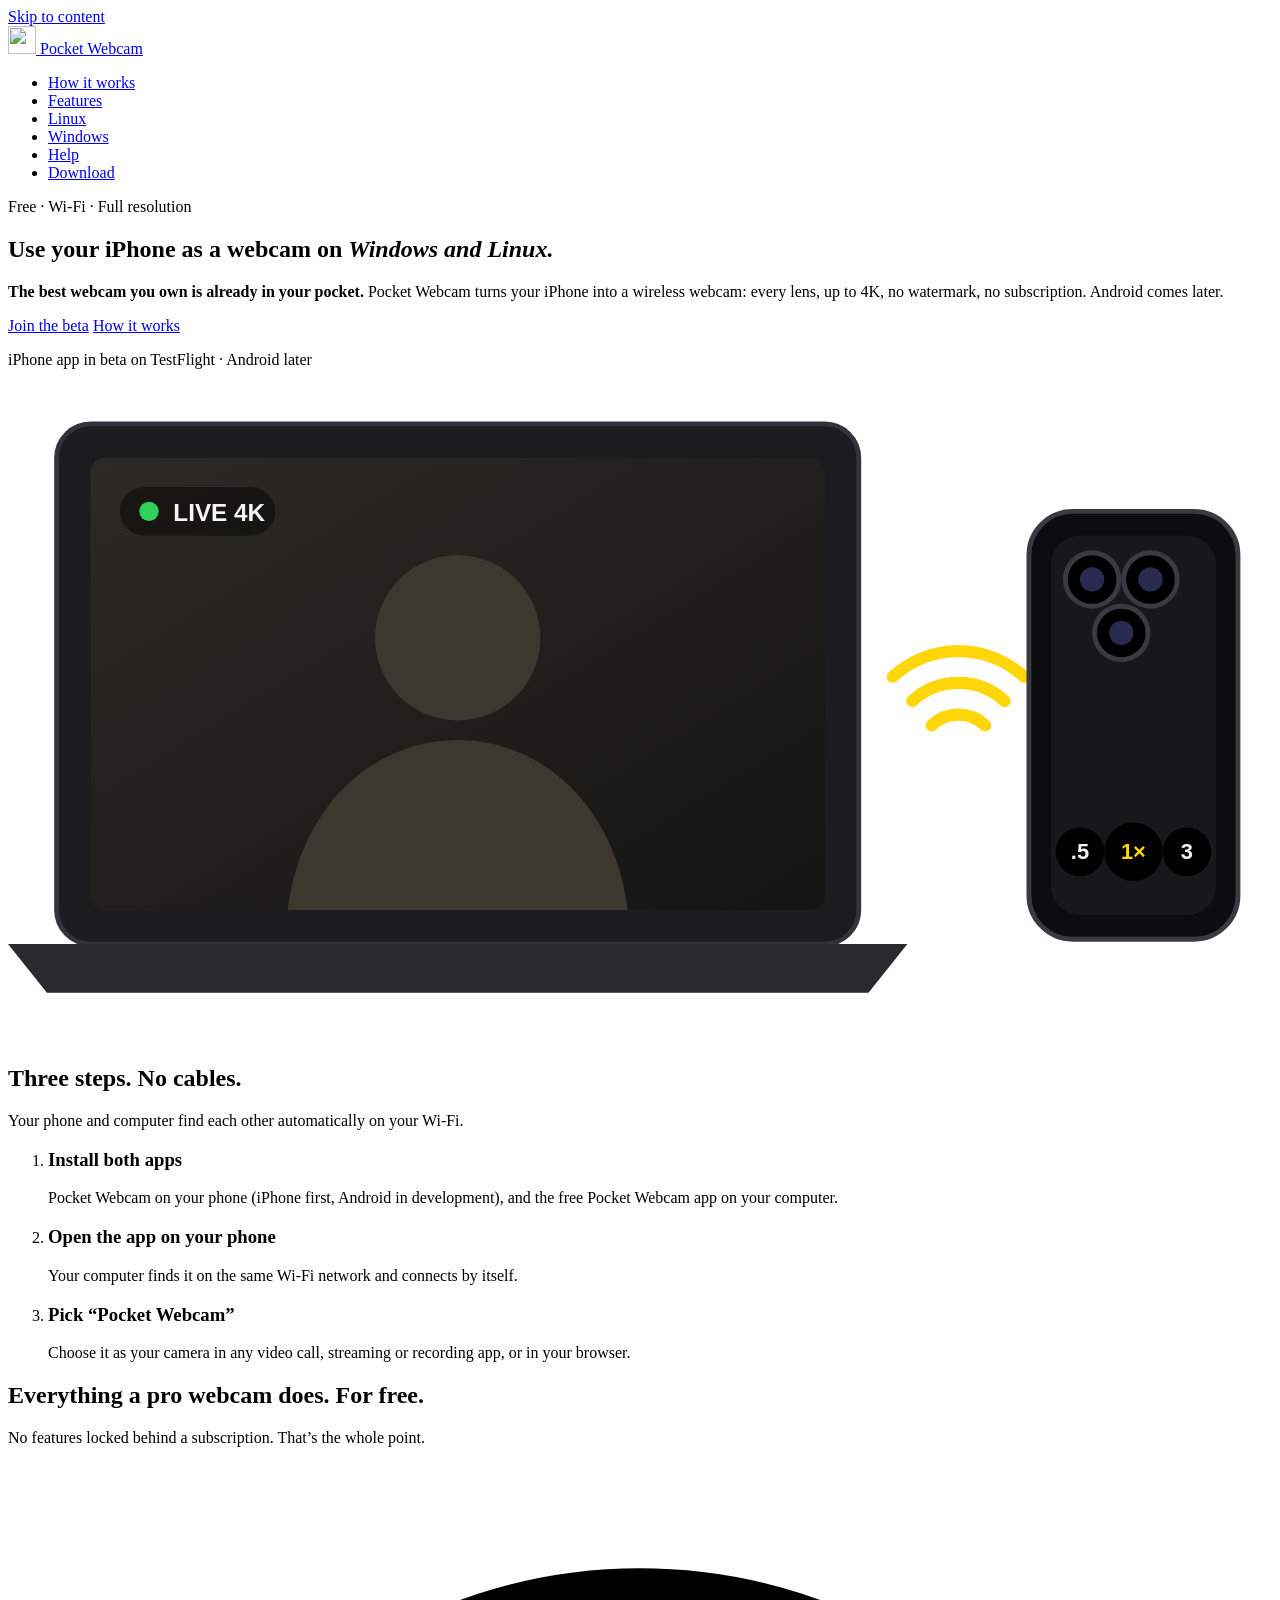
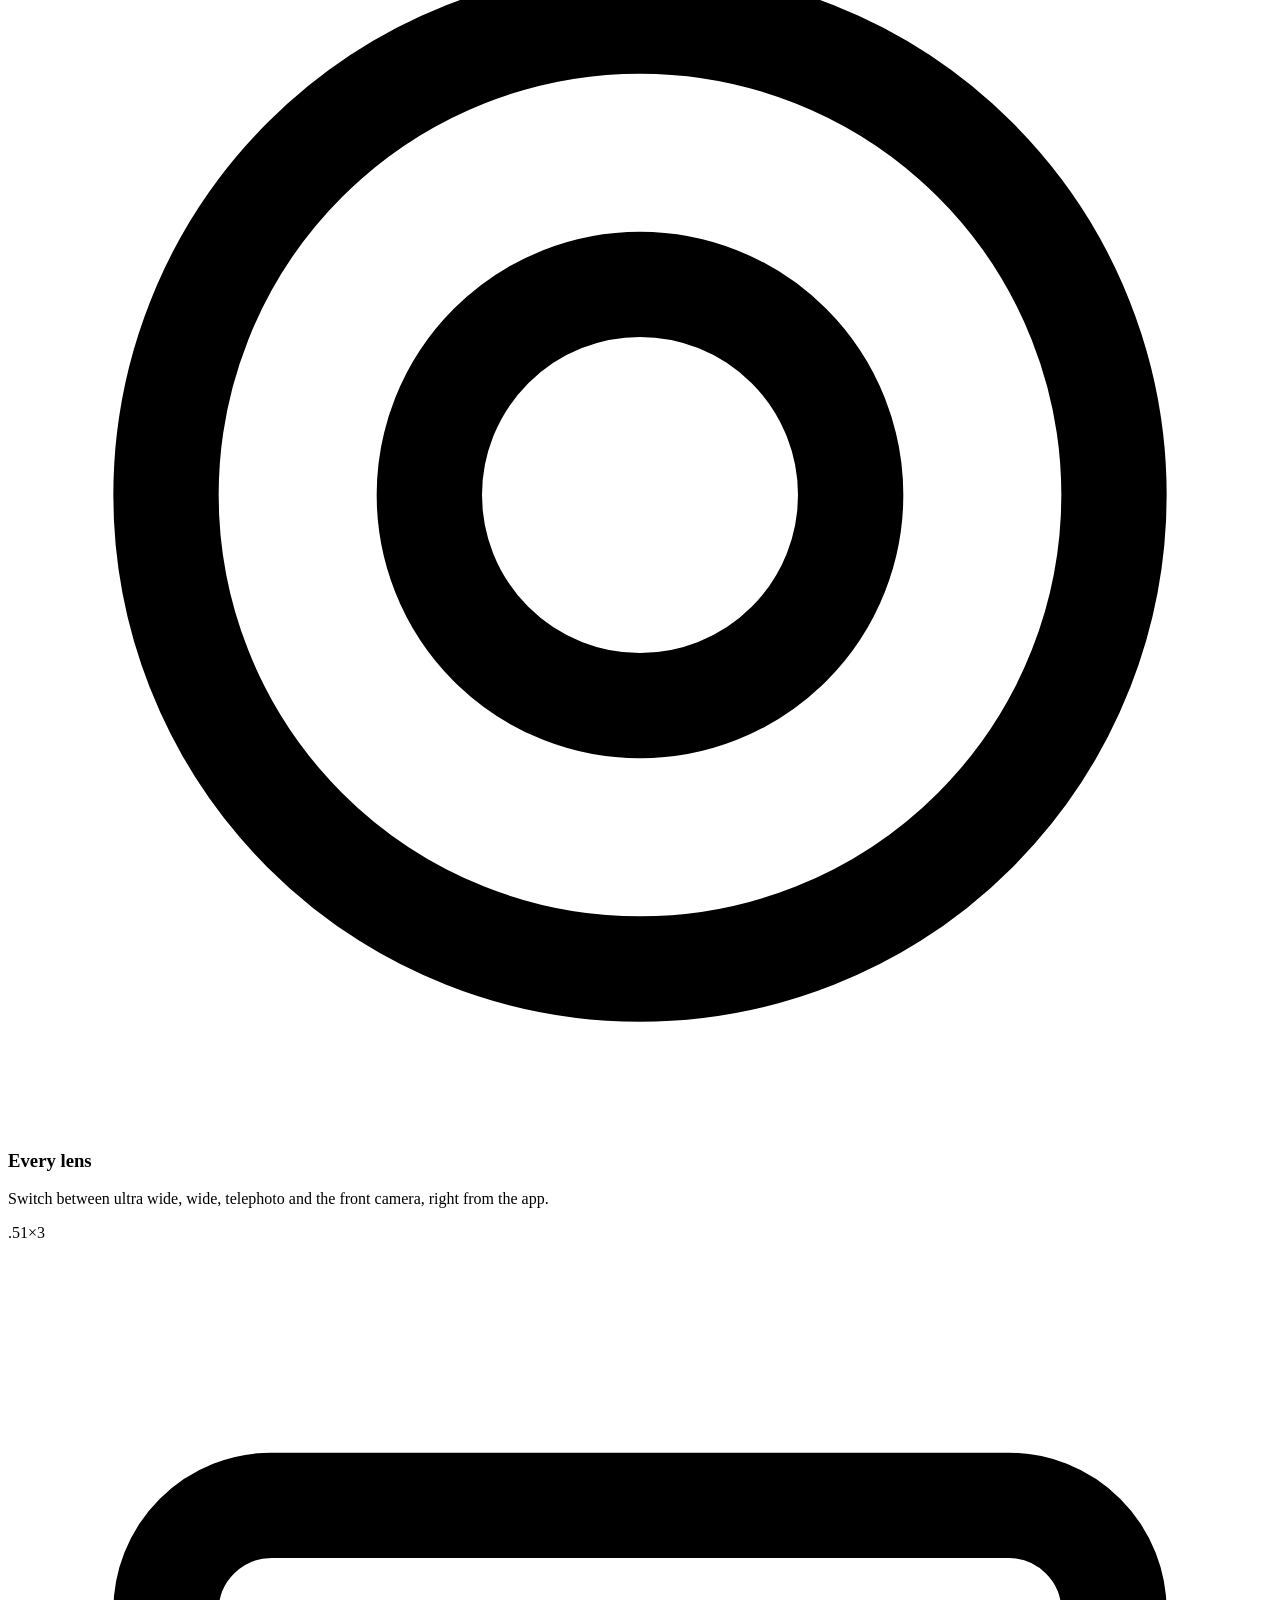
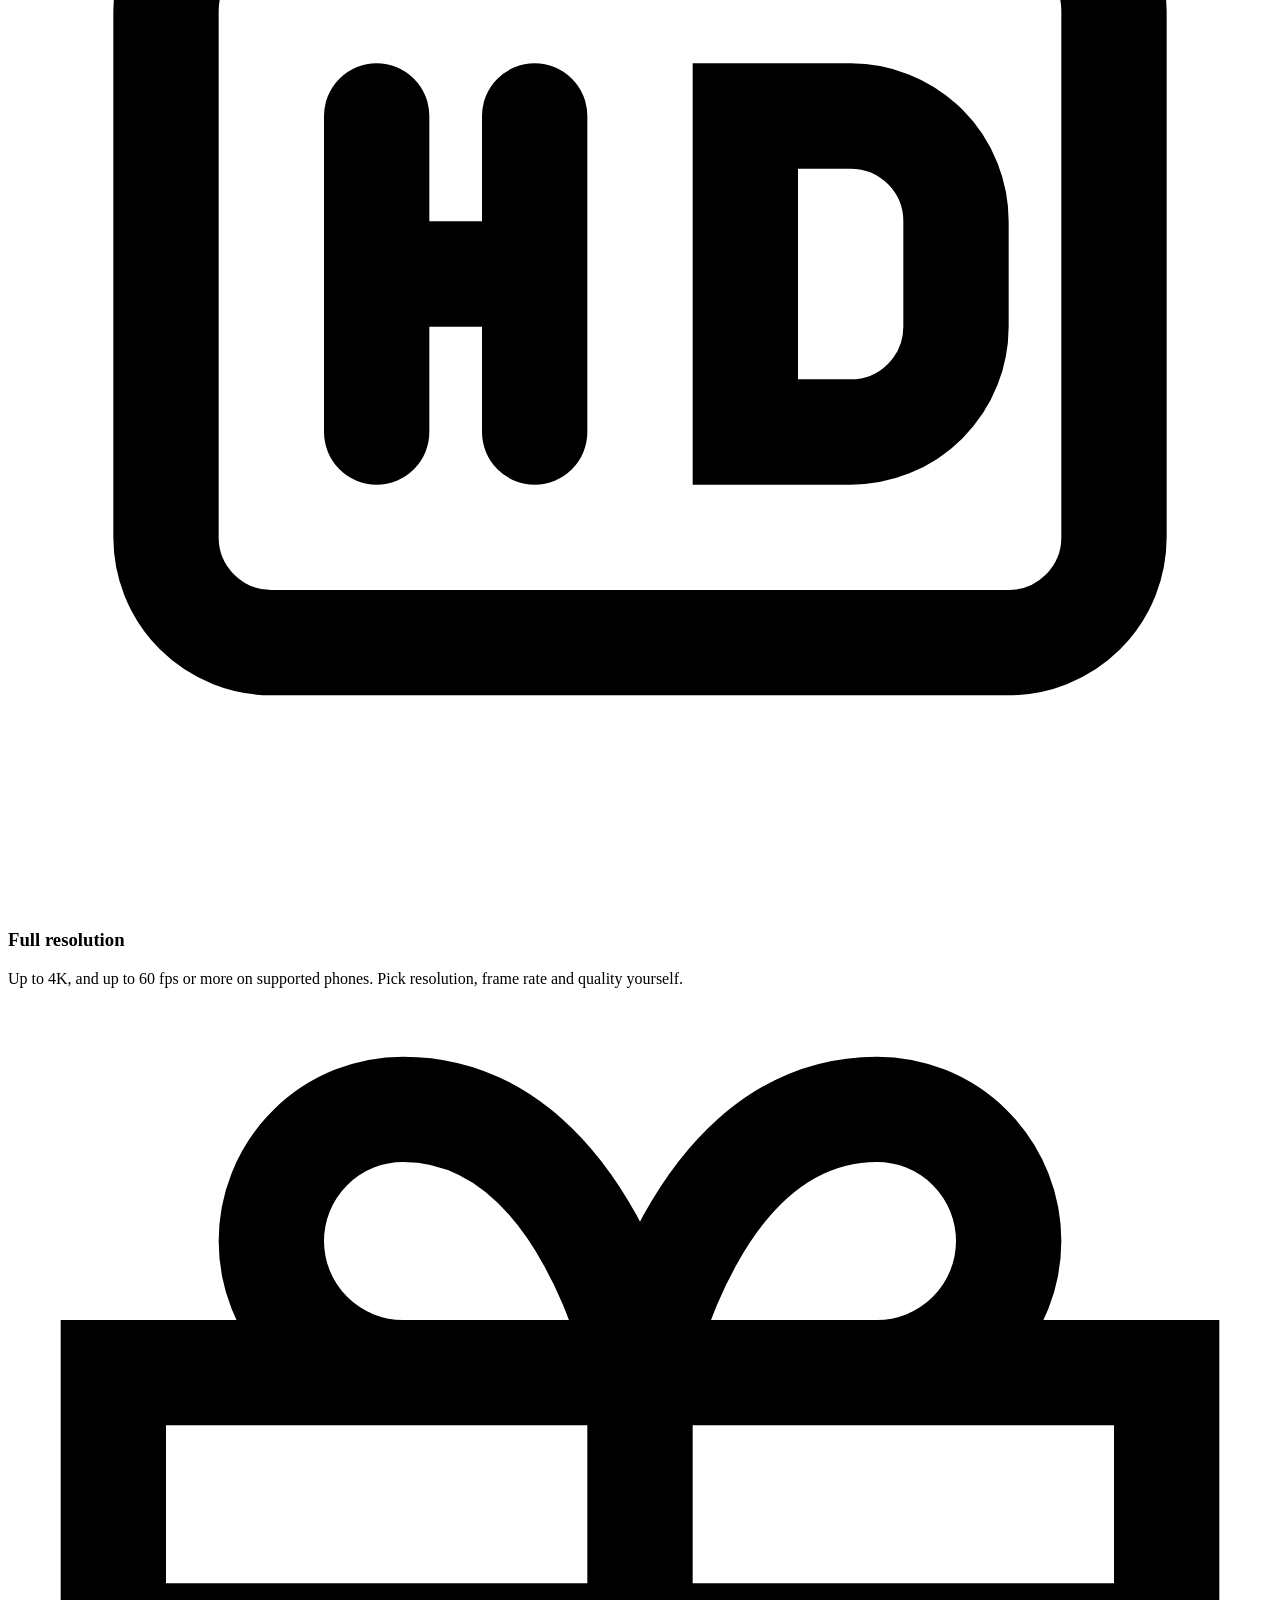
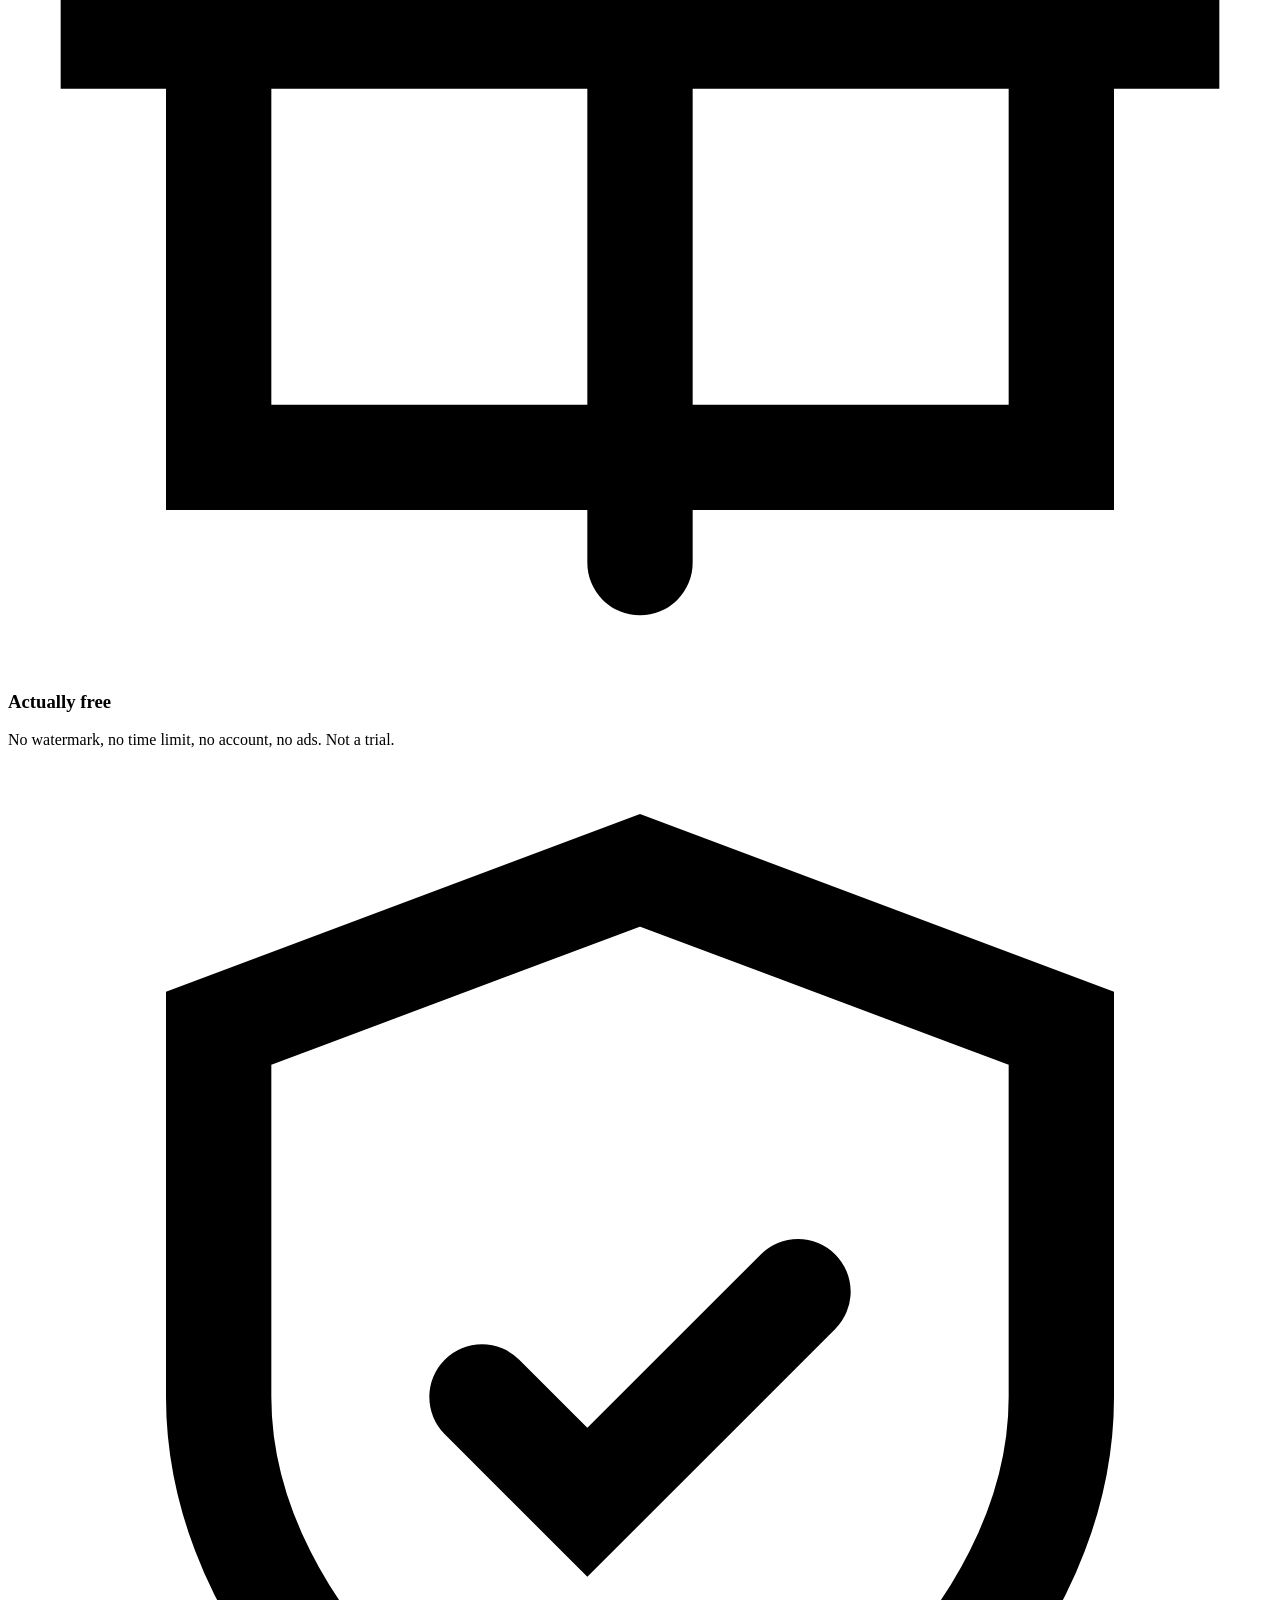
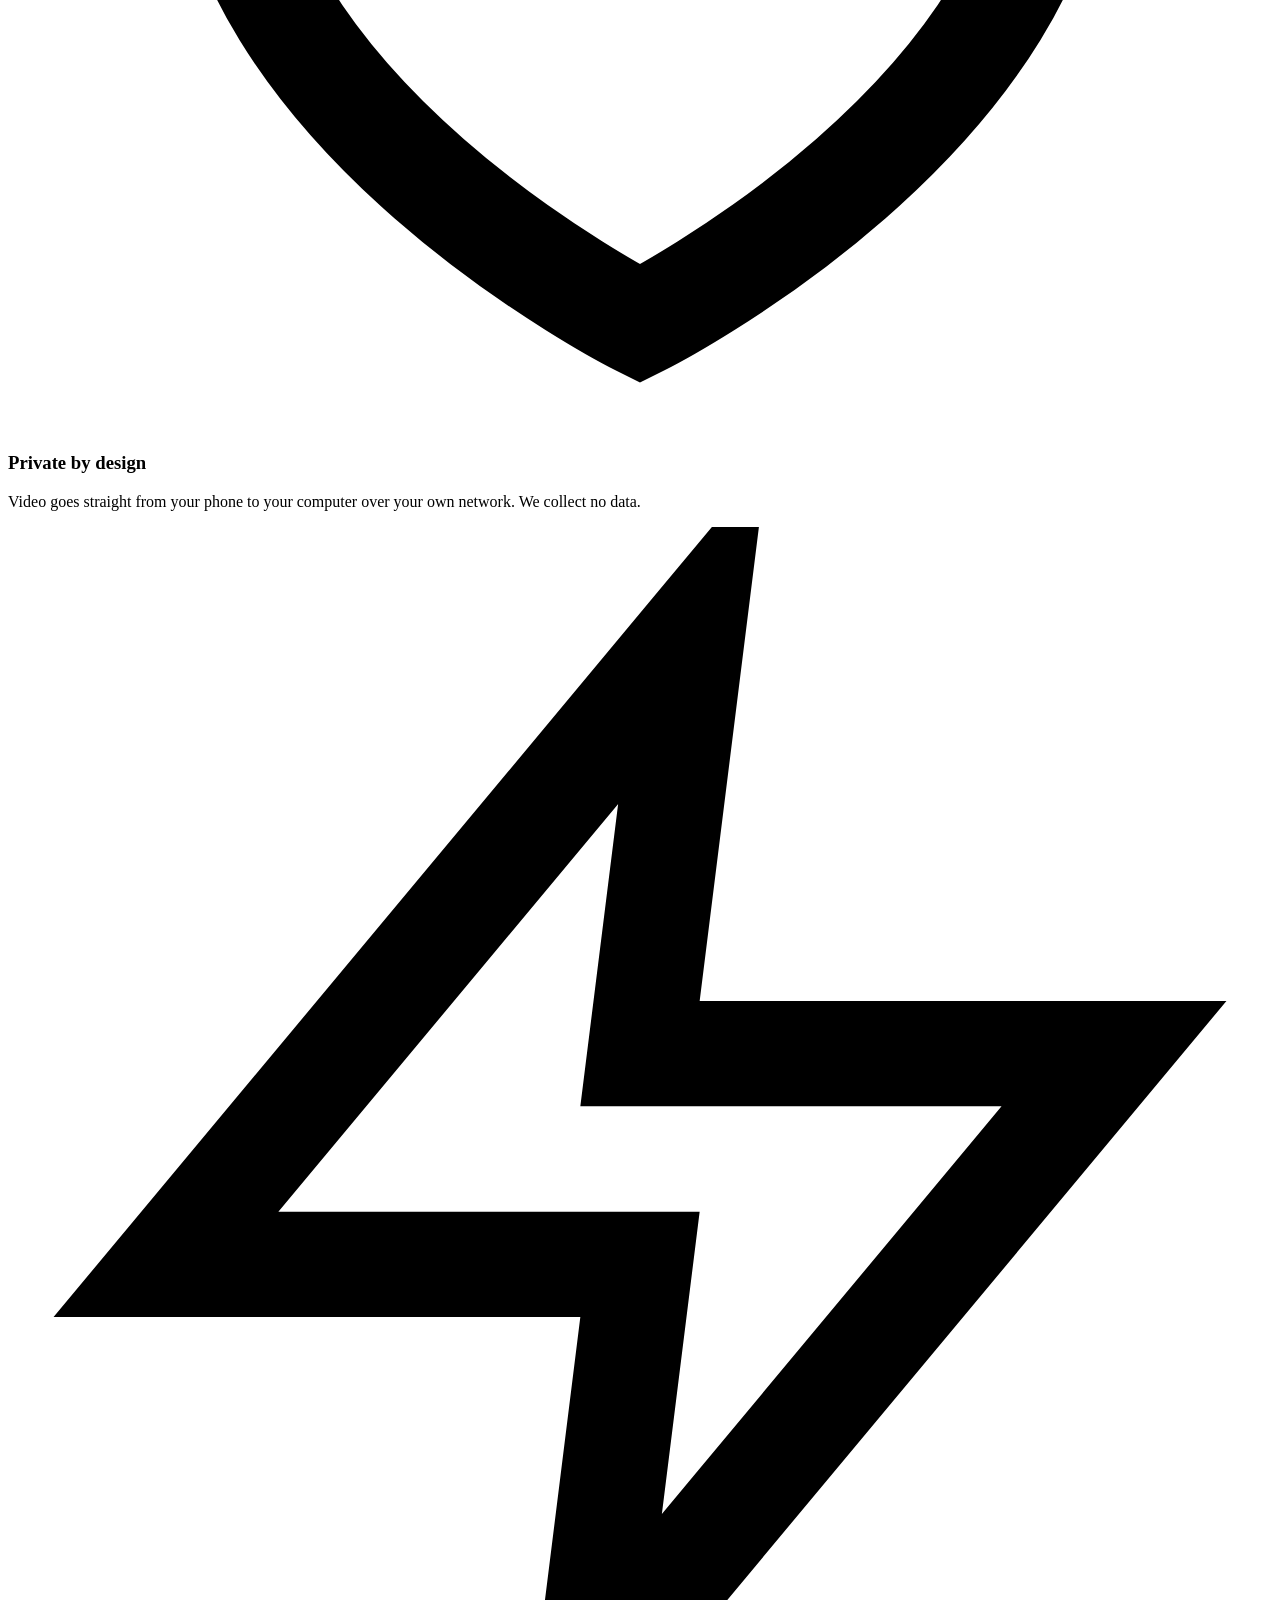
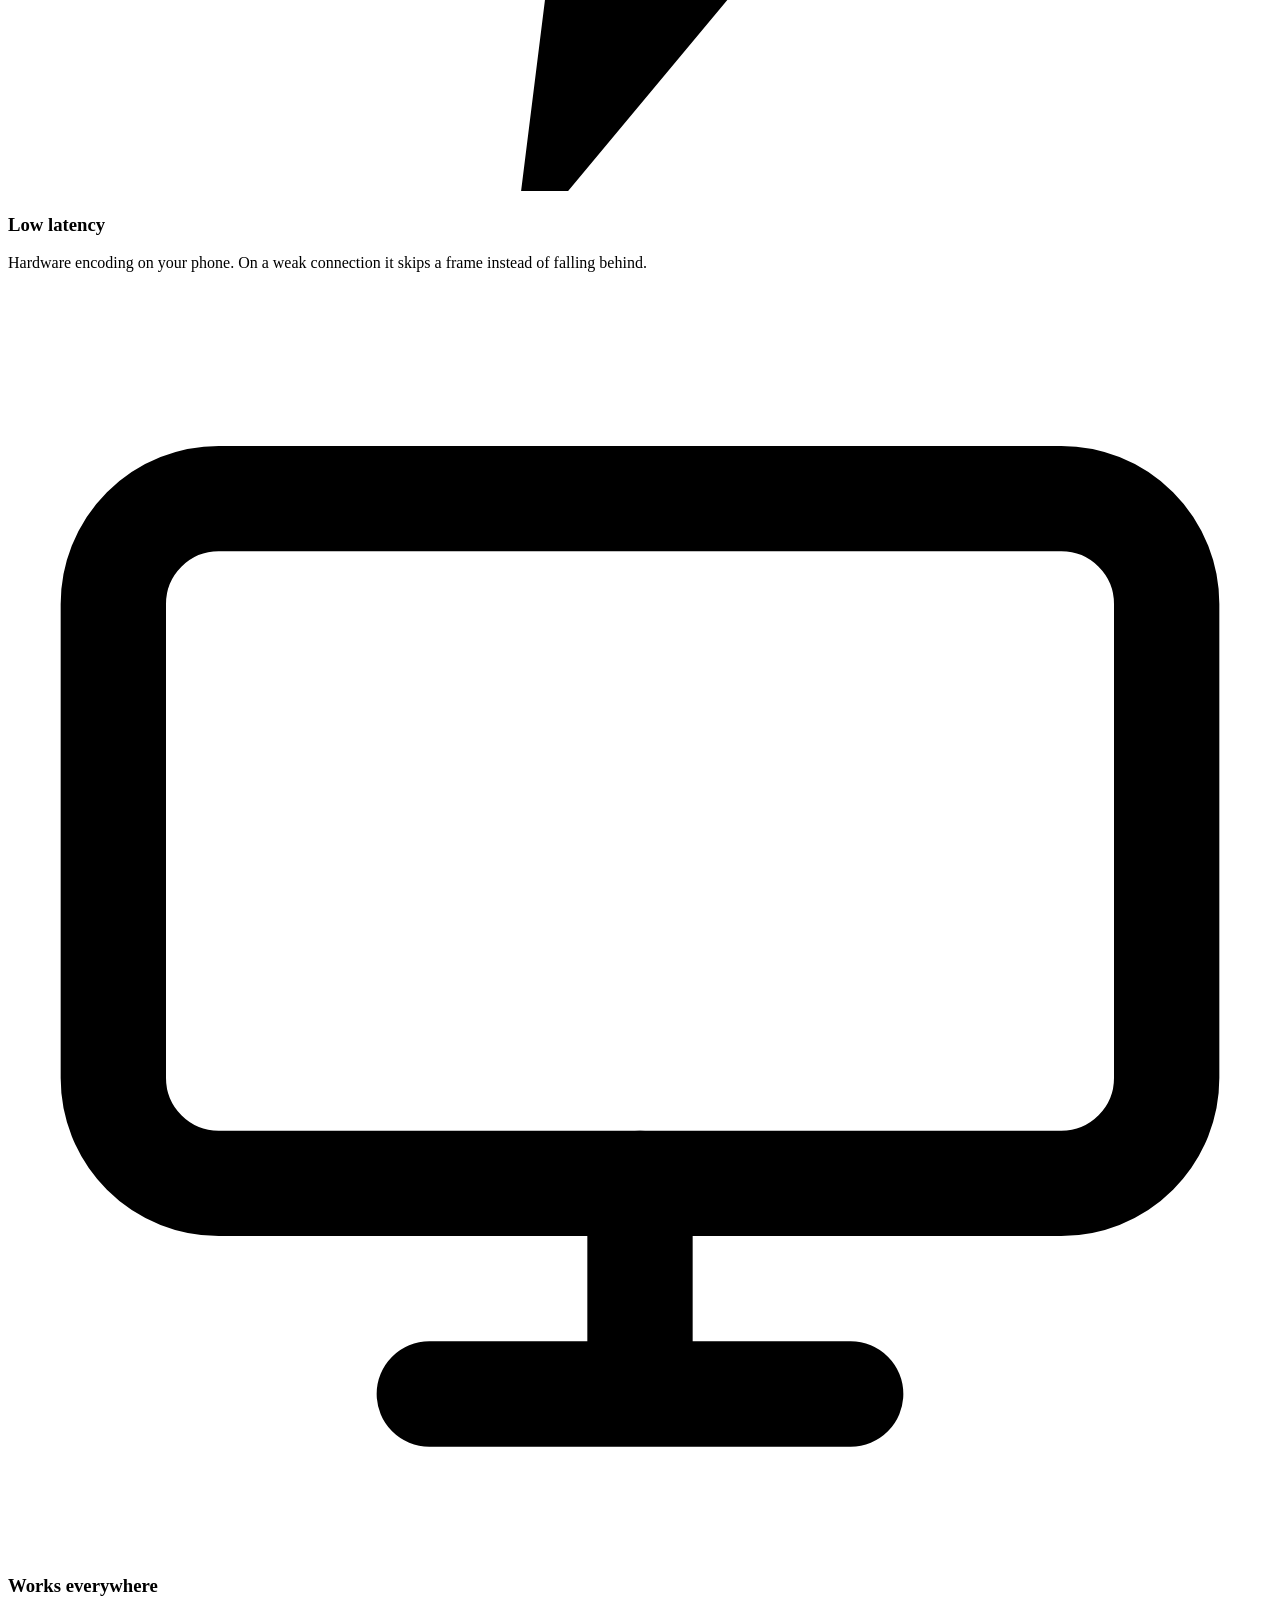
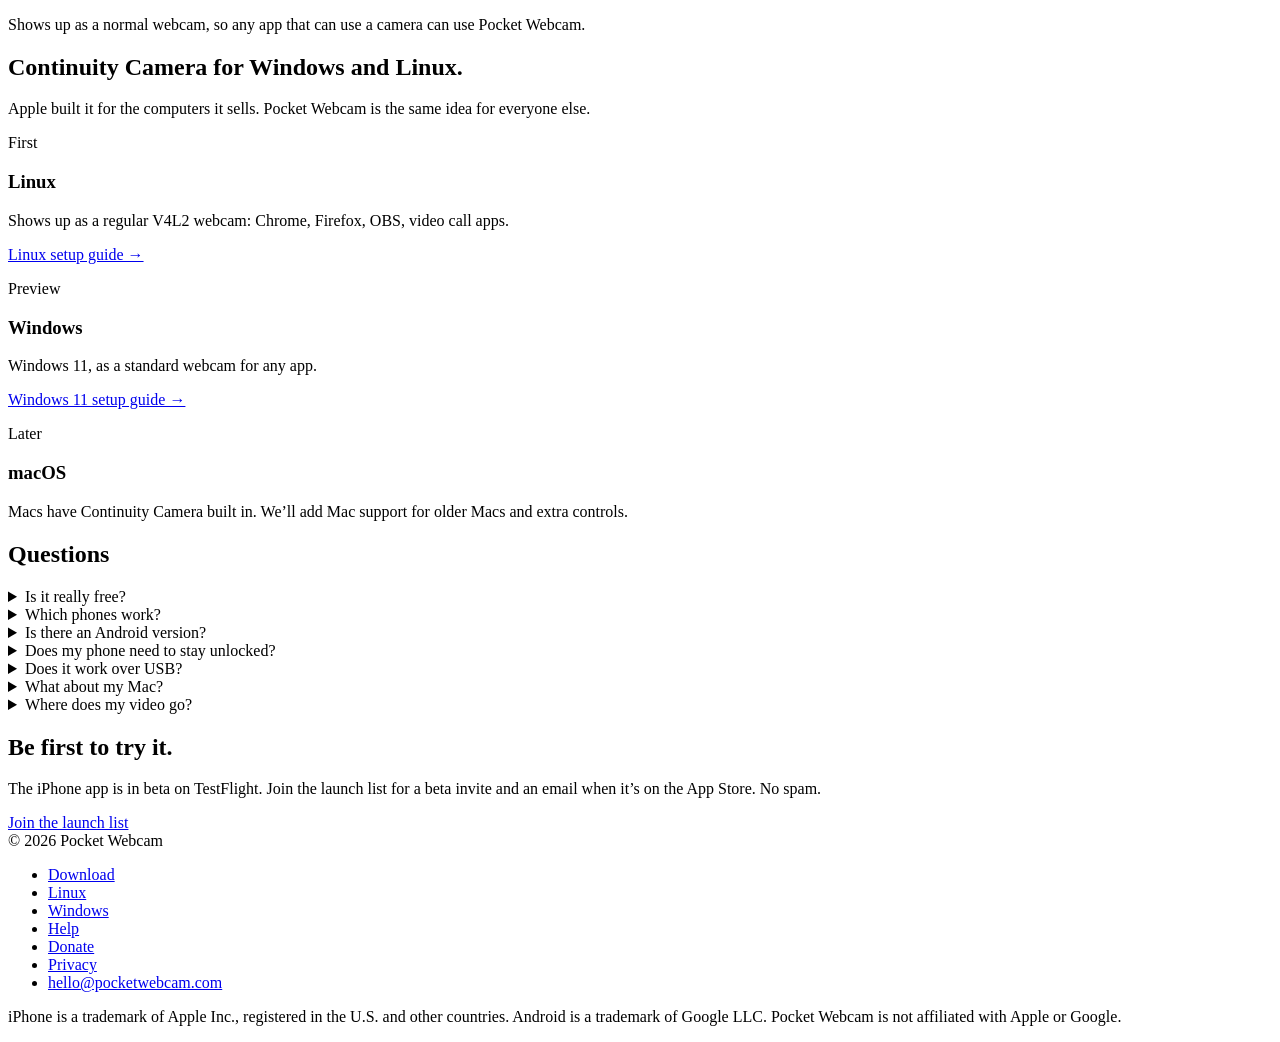
==== website/index.html @ 2e2d72d4 "Pocket Webcam: initial public release Use your phone as a wireless webcam on Linux and Windows. MIT " ====
<!doctype html>
<html lang="en">
<head>
  <meta charset="utf-8">
  <meta name="viewport" content="width=device-width, initial-scale=1">
  <title>Pocket Webcam: use your iPhone as a free wireless webcam</title>
  <meta name="description" content="Turn your iPhone into a wireless webcam for Windows and Linux. Every lens, full resolution, no watermark, no subscription. Free.">
  <link rel="canonical" href="https://pocketwebcam.com/">
  <link rel="icon" href="/assets/favicon.svg" type="image/svg+xml">
  <link rel="apple-touch-icon" href="/assets/apple-touch-icon.png">
  <link rel="stylesheet" href="/assets/style.css?v=2">
  <meta name="theme-color" content="#0b0b0c">
  <meta property="og:type" content="website">
  <meta property="og:site_name" content="Pocket Webcam">
  <meta property="og:title" content="Pocket Webcam: your iPhone is a free wireless webcam">
  <meta property="og:description" content="Every lens, full resolution, no watermark, no subscription. For Windows and Linux.">
  <meta property="og:url" content="https://pocketwebcam.com/">
  <meta property="og:locale" content="en_US">
  <meta property="og:image" content="https://pocketwebcam.com/assets/og-image.png?v=1">
  <meta property="og:image:width" content="1200">
  <meta property="og:image:height" content="630">
  <meta property="og:image:alt" content="Pocket Webcam: use your iPhone as a webcam on Windows and Linux">
  <meta name="twitter:card" content="summary_large_image">
  <meta name="twitter:title" content="Pocket Webcam: use your iPhone as a webcam on Windows and Linux">
  <meta name="twitter:description" content="Free, wireless, every lens, up to 4K. No watermark.">
  <meta name="twitter:image" content="https://pocketwebcam.com/assets/og-image.png?v=1">
  <script type="application/ld+json">{
  "@context": "https://schema.org",
  "@type": "SoftwareApplication",
  "name": "Pocket Webcam",
  "applicationCategory": "MultimediaApplication",
  "operatingSystem": "iOS, Linux, Windows",
  "description": "Use your iPhone as a free wireless webcam on Windows and Linux. Every lens, up to 4K, no watermark, no subscription.",
  "url": "https://pocketwebcam.com/",
  "image": "https://pocketwebcam.com/assets/og-image.png?v=1",
  "offers": {
    "@type": "Offer",
    "price": "0",
    "priceCurrency": "USD"
  }
}</script>
  <script type="application/ld+json">{
  "@context": "https://schema.org",
  "@type": "FAQPage",
  "mainEntity": [
    {
      "@type": "Question",
      "name": "Is it really free?",
      "acceptedAnswer": {
        "@type": "Answer",
        "text": "Yes. Every feature (all lenses, full resolution, no watermark) is free, with no time limit and no account. If you love it, you’ll be able to leave an optional tip in the app. It unlocks nothing; it just keeps the project going."
      }
    },
    {
      "@type": "Question",
      "name": "Which phones work?",
      "acceptedAnswer": {
        "@type": "Answer",
        "text": "Any iPhone that runs iOS 17 or later. An Android version (Android 10 or later) is in development. Older phones make great dedicated webcams."
      }
    },
    {
      "@type": "Question",
      "name": "Is there an Android version?",
      "acceptedAnswer": {
        "@type": "Answer",
        "text": "It’s in development. It uses the same desktop app and the same protocol as the iPhone version, so it will work with Linux and Windows the same way. Email us if you want to hear when the beta opens."
      }
    },
    {
      "@type": "Question",
      "name": "Does my phone need to stay unlocked?",
      "acceptedAnswer": {
        "@type": "Answer",
        "text": "Yes. Phones only let apps use the camera while they’re open on screen. Pocket Webcam keeps your phone awake while streaming and has a dimmed mode to save battery. Keep it plugged in for long calls."
      }
    },
    {
      "@type": "Question",
      "name": "Does it work over USB?",
      "acceptedAnswer": {
        "@type": "Answer",
        "text": "Not yet. Pocket Webcam works over Wi-Fi, so your phone and computer must be on the same network. A cable option is planned."
      }
    },
    {
      "@type": "Question",
      "name": "What about my Mac?",
      "acceptedAnswer": {
        "@type": "Answer",
        "text": "macOS has Apple’s Continuity Camera built in, which does this for free already. Pocket Webcam focuses on Windows and Linux first."
      }
    },
    {
      "@type": "Question",
      "name": "Where does my video go?",
      "acceptedAnswer": {
        "@type": "Answer",
        "text": "Only to your own computer, directly over your local network. It never passes through our servers, and we don’t collect any data. See the privacy policy."
      }
    }
  ]
}</script>
</head>
<body>
  <a class="skip" href="#main">Skip to content</a>

  <header class="site-header">
    <nav class="wrap nav" aria-label="Main">
      <a class="brand" href="/">
        <img src="/assets/favicon.svg" alt="" width="28" height="28">
        Pocket Webcam
      </a>
      <ul class="nav-links">
        <li><a href="#how">How it works</a></li>
        <li><a href="#features">Features</a></li>
        <li><a href="/linux">Linux</a></li>
        <li><a href="/windows">Windows</a></li>
        <li><a href="/help">Help</a></li>
        <li><a class="btn btn-primary btn-small" href="/download">Download</a></li>
      </ul>
    </nav>
  </header>

  <main id="main">
    <!-- Hero -->
    <section class="hero">
      <div class="wrap hero-grid">
        <div>
          <span class="eyebrow">Free · Wi-Fi · Full resolution</span>
          <h1>Use your iPhone as a webcam on <em>Windows and Linux.</em></h1>
          <p class="lead">
            <strong>The best webcam you own is already in your pocket.</strong>
            Pocket Webcam turns your iPhone into a wireless webcam: every lens, up to 4K,
            no watermark, no subscription. Android comes later.
          </p>
          <div class="cta-row">
            <a class="btn btn-primary" href="#notify">Join the beta</a>
            <!-- ===== APP STORE BADGE (off until launch) =====
               To switch on at launch:
               1. Download Apple's official black "Download on the App Store" badge (SVG) from
                  developer.apple.com/app-store/marketing/guidelines and save it unchanged as
                  website/assets/app-store-badge.svg (Apple doesn't allow altering it).
               2. Replace APP_STORE_URL below with the App Store URL (the same one as in get.html).
               3. Delete this comment's first and last lines so the link is live, and remove the
                  "Join the beta" button it replaces.
          <a class="store-badge" href="APP_STORE_URL"><img src="/assets/app-store-badge.svg?v=1" alt="Download on the App Store" width="144" height="48"></a>
          ===== end APP STORE BADGE ===== -->
            <a class="btn btn-ghost" href="#how">How it works</a>
          </div>
          <p class="availability"><span class="dot" aria-hidden="true"></span> iPhone app in beta on TestFlight · Android later</p>
        </div>

        <div class="hero-art" aria-hidden="true">
          <!-- Laptop showing the phone's video, phone on the side, Wi-Fi between them -->
          <svg viewBox="0 44 520 270" aria-hidden="true" focusable="false" data-nosnippet>
            <defs>
              <linearGradient id="screen" x1="0" y1="0" x2="1" y2="1">
                <stop offset="0" stop-color="#2b2a24"/>
                <stop offset="1" stop-color="#141412"/>
              </linearGradient>
            </defs>
            <!-- laptop -->
            <rect x="20" y="60" width="330" height="214" rx="14" fill="#1c1c1f" stroke="#33333a" stroke-width="2"/>
            <rect x="34" y="74" width="302" height="186" rx="6" fill="url(#screen)"/>
            <!-- person on screen -->
            <circle cx="185" cy="148" r="34" fill="#3a382f"/>
            <path d="M115 260c6-46 38-70 70-70s64 24 70 70z" fill="#3a382f"/>
            <rect x="46" y="86" width="64" height="20" rx="10" fill="#000" fill-opacity="0.45"/>
            <circle cx="58" cy="96" r="4" fill="#30d158"/>
            <text x="68" y="100" font-family="-apple-system, Segoe UI, sans-serif" font-size="10" font-weight="700" fill="#f5f5f7">LIVE 4K</text>
            <path d="M0 274h370l-16 20H16z" fill="#2a2a2e"/>
            <!-- wifi -->
            <g fill="none" stroke="#ffd60a" stroke-width="5" stroke-linecap="round" transform="translate(372 150)">
              <path class="wave" d="M8 34a16 16 0 0 1 22 0"/>
              <path class="wave" d="M0 24a28 28 0 0 1 38 0"/>
              <path class="wave" d="M-8 14a40 40 0 0 1 54 0"/>
            </g>
            <!-- phone -->
            <rect x="420" y="96" width="86" height="176" rx="18" fill="#0d0d0f" stroke="#3a3a40" stroke-width="2"/>
            <rect x="429" y="106" width="68" height="156" rx="12" fill="#18181b"/>
            <circle cx="446" cy="124" r="11" fill="#000" stroke="#3a3a40" stroke-width="2"/>
            <circle cx="446" cy="124" r="5" fill="#2a2a50"/>
            <circle cx="470" cy="124" r="11" fill="#000" stroke="#3a3a40" stroke-width="2"/>
            <circle cx="470" cy="124" r="5" fill="#2a2a50"/>
            <circle cx="458" cy="146" r="11" fill="#000" stroke="#3a3a40" stroke-width="2"/>
            <circle cx="458" cy="146" r="5" fill="#2a2a50"/>
            <g font-family="-apple-system, Segoe UI, sans-serif" font-size="9" font-weight="700" text-anchor="middle">
              <circle cx="441" cy="236" r="10" fill="#000"/><text x="441" y="239" fill="#f5f5f7">.5</text>
              <circle cx="463" cy="236" r="12" fill="#000"/><text x="463" y="239" fill="#ffd60a">1×</text>
              <circle cx="485" cy="236" r="10" fill="#000"/><text x="485" y="239" fill="#f5f5f7">3</text>
            </g>
          </svg>
        </div>
      </div>
    </section>

    <!-- How it works -->
    <section id="how">
      <div class="wrap">
        <div class="section-head">
          <h2>Three steps. No cables.</h2>
          <p>Your phone and computer find each other automatically on your Wi-Fi.</p>
        </div>
        <ol class="steps">
          <li>
            <h3>Install both apps</h3>
            <p>Pocket Webcam on your phone (iPhone first, Android in development), and the free Pocket Webcam app on your computer.</p>
          </li>
          <li>
            <h3>Open the app on your phone</h3>
            <p>Your computer finds it on the same Wi-Fi network and connects by itself.</p>
          </li>
          <li>
            <h3>Pick “Pocket Webcam”</h3>
            <p>Choose it as your camera in any video call, streaming or recording app, or in your browser.</p>
          </li>
        </ol>
      </div>
    </section>

    <!-- Features -->
    <section id="features">
      <div class="wrap">
        <div class="section-head">
          <h2>Everything a pro webcam does. For free.</h2>
          <p>No features locked behind a subscription. That’s the whole point.</p>
        </div>
        <div class="features">
          <article class="feature">
            <div class="icon"><svg viewBox="0 0 24 24" fill="none" stroke="currentColor" stroke-width="2" stroke-linecap="round"><circle cx="12" cy="12" r="9"/><circle cx="12" cy="12" r="4"/></svg></div>
            <h3>Every lens</h3>
            <p>Switch between ultra wide, wide, telephoto and the front camera, right from the app.</p>
            <div class="lens-chips" aria-hidden="true" data-nosnippet><span>.5</span><span class="on">1×</span><span>3</span></div>
          </article>
          <article class="feature">
            <div class="icon"><svg viewBox="0 0 24 24" fill="none" stroke="currentColor" stroke-width="2" stroke-linecap="round"><rect x="3" y="5" width="18" height="14" rx="2"/><path d="M7 9v6M7 12h3M10 9v6M14 9h2a2 2 0 0 1 2 2v2a2 2 0 0 1-2 2h-2z"/></svg></div>
            <h3>Full resolution</h3>
            <p>Up to 4K, and up to 60 fps or more on supported phones. Pick resolution, frame rate and quality yourself.</p>
          </article>
          <article class="feature">
            <div class="icon"><svg viewBox="0 0 24 24" fill="none" stroke="currentColor" stroke-width="2" stroke-linecap="round"><path d="M20 12v8H4v-8M2 7h20v5H2zM12 22V7M12 7H7.5a2.5 2.5 0 1 1 0-5C11 2 12 7 12 7zM12 7h4.5a2.5 2.5 0 1 0 0-5C13 2 12 7 12 7z"/></svg></div>
            <h3>Actually free</h3>
            <p>No watermark, no time limit, no account, no ads. Not a trial.</p>
          </article>
          <article class="feature">
            <div class="icon"><svg viewBox="0 0 24 24" fill="none" stroke="currentColor" stroke-width="2" stroke-linecap="round"><path d="M12 22s8-4 8-10V5l-8-3-8 3v7c0 6 8 10 8 10z"/><path d="M9 12l2 2 4-4"/></svg></div>
            <h3>Private by design</h3>
            <p>Video goes straight from your phone to your computer over your own network. We collect no data.</p>
          </article>
          <article class="feature">
            <div class="icon"><svg viewBox="0 0 24 24" fill="none" stroke="currentColor" stroke-width="2" stroke-linecap="round"><path d="M13 2L3 14h9l-1 8 10-12h-9z"/></svg></div>
            <h3>Low latency</h3>
            <p>Hardware encoding on your phone. On a weak connection it skips a frame instead of falling behind.</p>
          </article>
          <article class="feature">
            <div class="icon"><svg viewBox="0 0 24 24" fill="none" stroke="currentColor" stroke-width="2" stroke-linecap="round"><rect x="2" y="4" width="20" height="13" rx="2"/><path d="M8 21h8M12 17v4"/></svg></div>
            <h3>Works everywhere</h3>
            <p>Shows up as a normal webcam, so any app that can use a camera can use Pocket Webcam.</p>
          </article>
        </div>
      </div>
    </section>

    <!-- Platforms -->
    <section id="platforms">
      <div class="wrap">
        <div class="section-head">
          <h2>Continuity Camera for Windows and Linux.</h2>
          <p>Apple built it for the computers it sells. Pocket Webcam is the same idea for everyone else.</p>
        </div>
        <div class="platforms">
          <article class="platform">
            <span class="status status-soon">First</span>
            <h3>Linux</h3>
            <p>Shows up as a regular V4L2 webcam: Chrome, Firefox, OBS, video call apps.</p>
            <p><a href="/linux">Linux setup guide →</a></p>
          </article>
          <article class="platform">
            <span class="status status-beta">Preview</span>
            <h3>Windows</h3>
            <p>Windows 11, as a standard webcam for any app.</p>
            <p><a href="/windows">Windows 11 setup guide →</a></p>
          </article>
          <article class="platform">
            <span class="status status-later">Later</span>
            <h3>macOS</h3>
            <p>Macs have Continuity Camera built in. We’ll add Mac support for older Macs and extra controls.</p>
          </article>
        </div>
      </div>
    </section>

    <!-- FAQ -->
    <section id="faq">
      <div class="wrap">
        <div class="section-head">
          <h2>Questions</h2>
        </div>
        <div class="faq">
          <details>
            <summary>Is it really free?</summary>
            <p>Yes. Every feature (all lenses, full resolution, no watermark) is free, with no time limit and no account. If you love it, you’ll be able to leave an optional tip in the app. It unlocks nothing; it just keeps the project going.</p>
          </details>
          <details>
            <summary>Which phones work?</summary>
            <p>Any iPhone that runs iOS 17 or later. An Android version (Android 10 or later) is in development. Older phones make great dedicated webcams.</p>
          </details>
          <details>
            <summary>Is there an Android version?</summary>
            <p>It’s in development. It uses the same desktop app and the same protocol as the iPhone version, so it will work with Linux and Windows the same way. Email us if you want to hear when the beta opens.</p>
          </details>
          <details>
            <summary>Does my phone need to stay unlocked?</summary>
            <p>Yes. Phones only let apps use the camera while they’re open on screen. Pocket Webcam keeps your phone awake while streaming and has a dimmed mode to save battery. Keep it plugged in for long calls.</p>
          </details>
          <details>
            <summary>Does it work over USB?</summary>
            <p>Not yet. Pocket Webcam works over Wi-Fi, so your phone and computer must be on the same network. A cable option is planned.</p>
          </details>
          <details>
            <summary>What about my Mac?</summary>
            <p>macOS has Apple’s Continuity Camera built in, which does this for free already. Pocket Webcam focuses on Windows and Linux first.</p>
          </details>
          <details>
            <summary>Where does my video go?</summary>
            <p>Only to your own computer, directly over your local network. It never passes through our servers, and we don’t collect any data. See the <a href="/privacy">privacy policy</a>.</p>
          </details>
        </div>
      </div>
    </section>

    <!-- Notify -->
    <section id="notify">
      <div class="wrap">
        <div class="cta-band">
          <div>
            <h2>Be first to try it.</h2>
            <p>The iPhone app is in beta on TestFlight. Join the launch list for a beta invite and an email when it’s on the App Store. No spam.</p>
          </div>
          <div class="cta-row">
            <a class="btn btn-primary" href="https://a5cf18de.sibforms.com/serve/[base64]">Join the launch list</a>
          </div>
        </div>
      </div>
    </section>
  </main>

  <footer class="site-footer">
    <div class="wrap">
      <div class="footer-grid">
        <span>© 2026 Pocket Webcam</span>
        <ul class="footer-links">
          <li><a href="/download">Download</a></li>
          <li><a href="/linux">Linux</a></li>
          <li><a href="/windows">Windows</a></li>
          <li><a href="/help">Help</a></li>
          <li><a href="/donate">Donate</a></li>
          <li><a href="/privacy">Privacy</a></li>
          <li><a href="mailto:hello@pocketwebcam.com">hello@pocketwebcam.com</a></li>
        </ul>
      </div>
      <p class="legal">iPhone is a trademark of Apple Inc., registered in the U.S. and other countries. Android is a trademark of Google LLC. Pocket Webcam is not affiliated with Apple or Google.</p>
    </div>
  </footer>
</body>
</html>
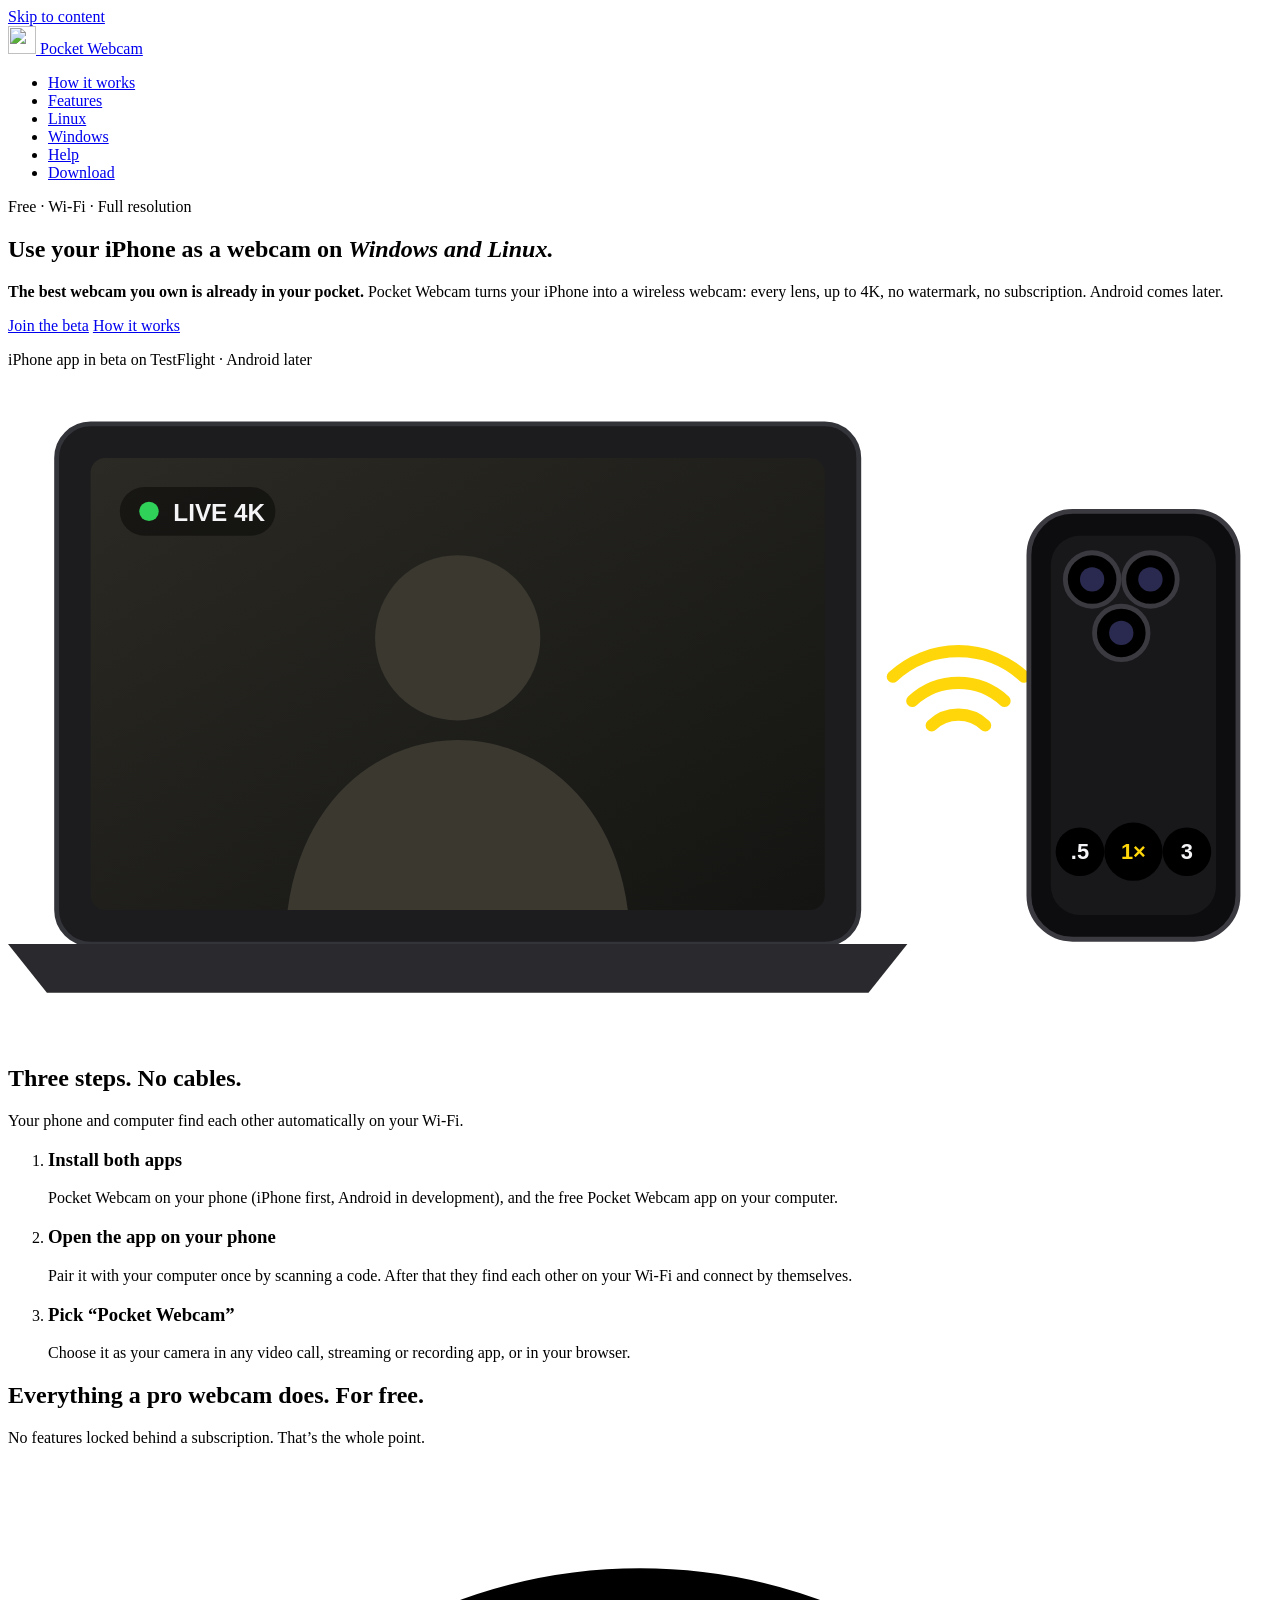
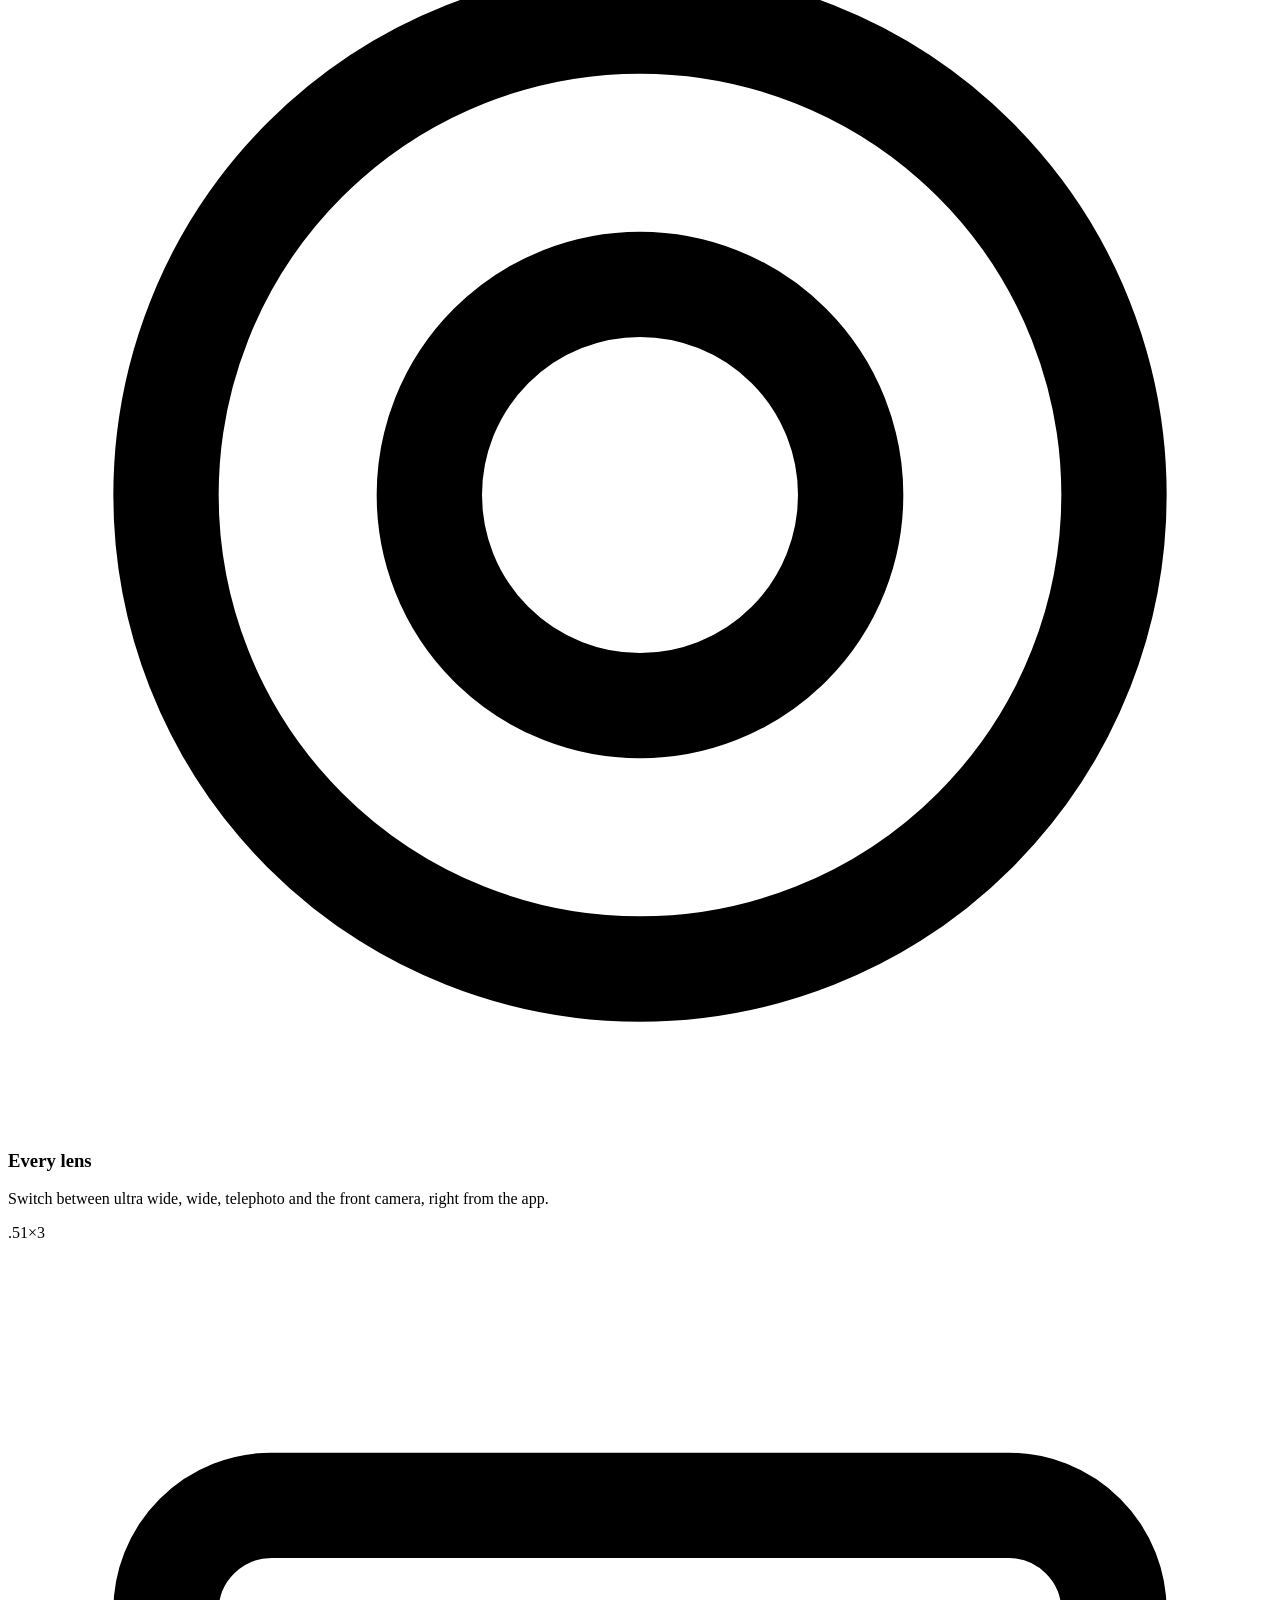
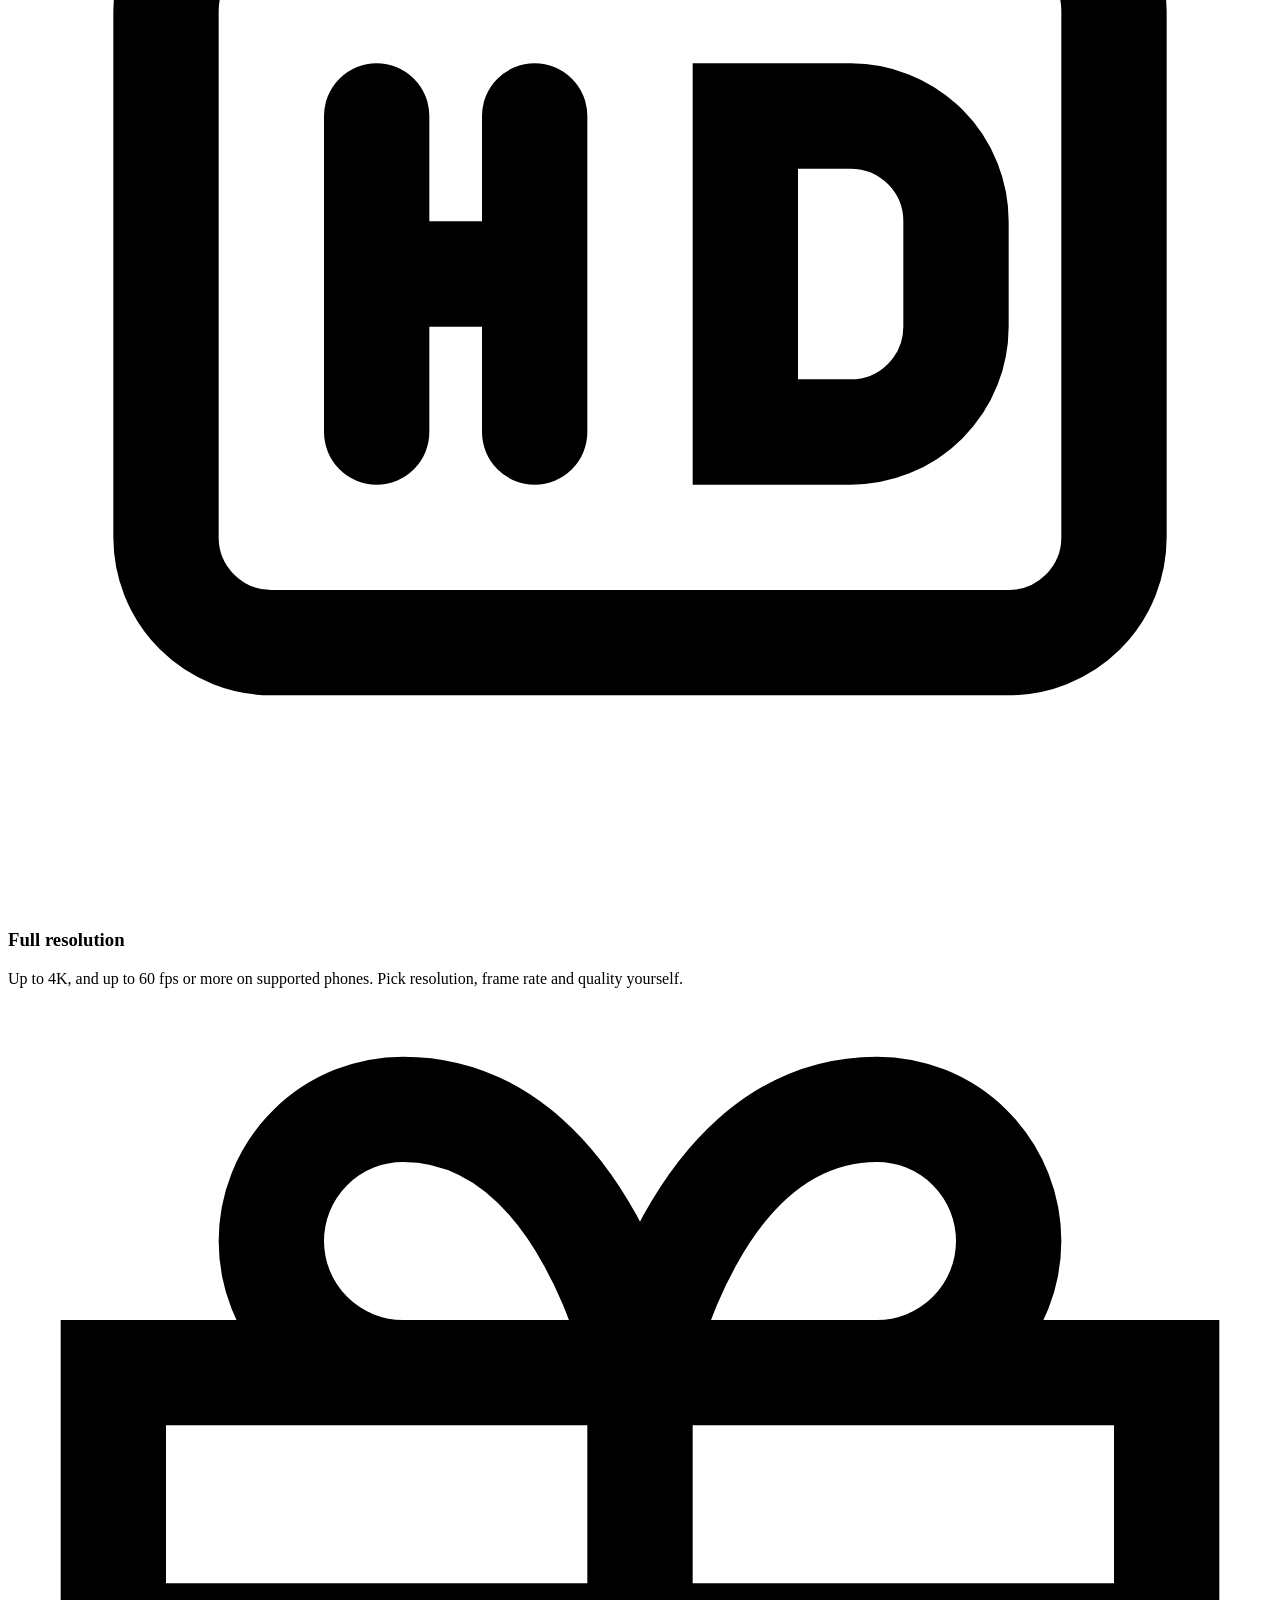
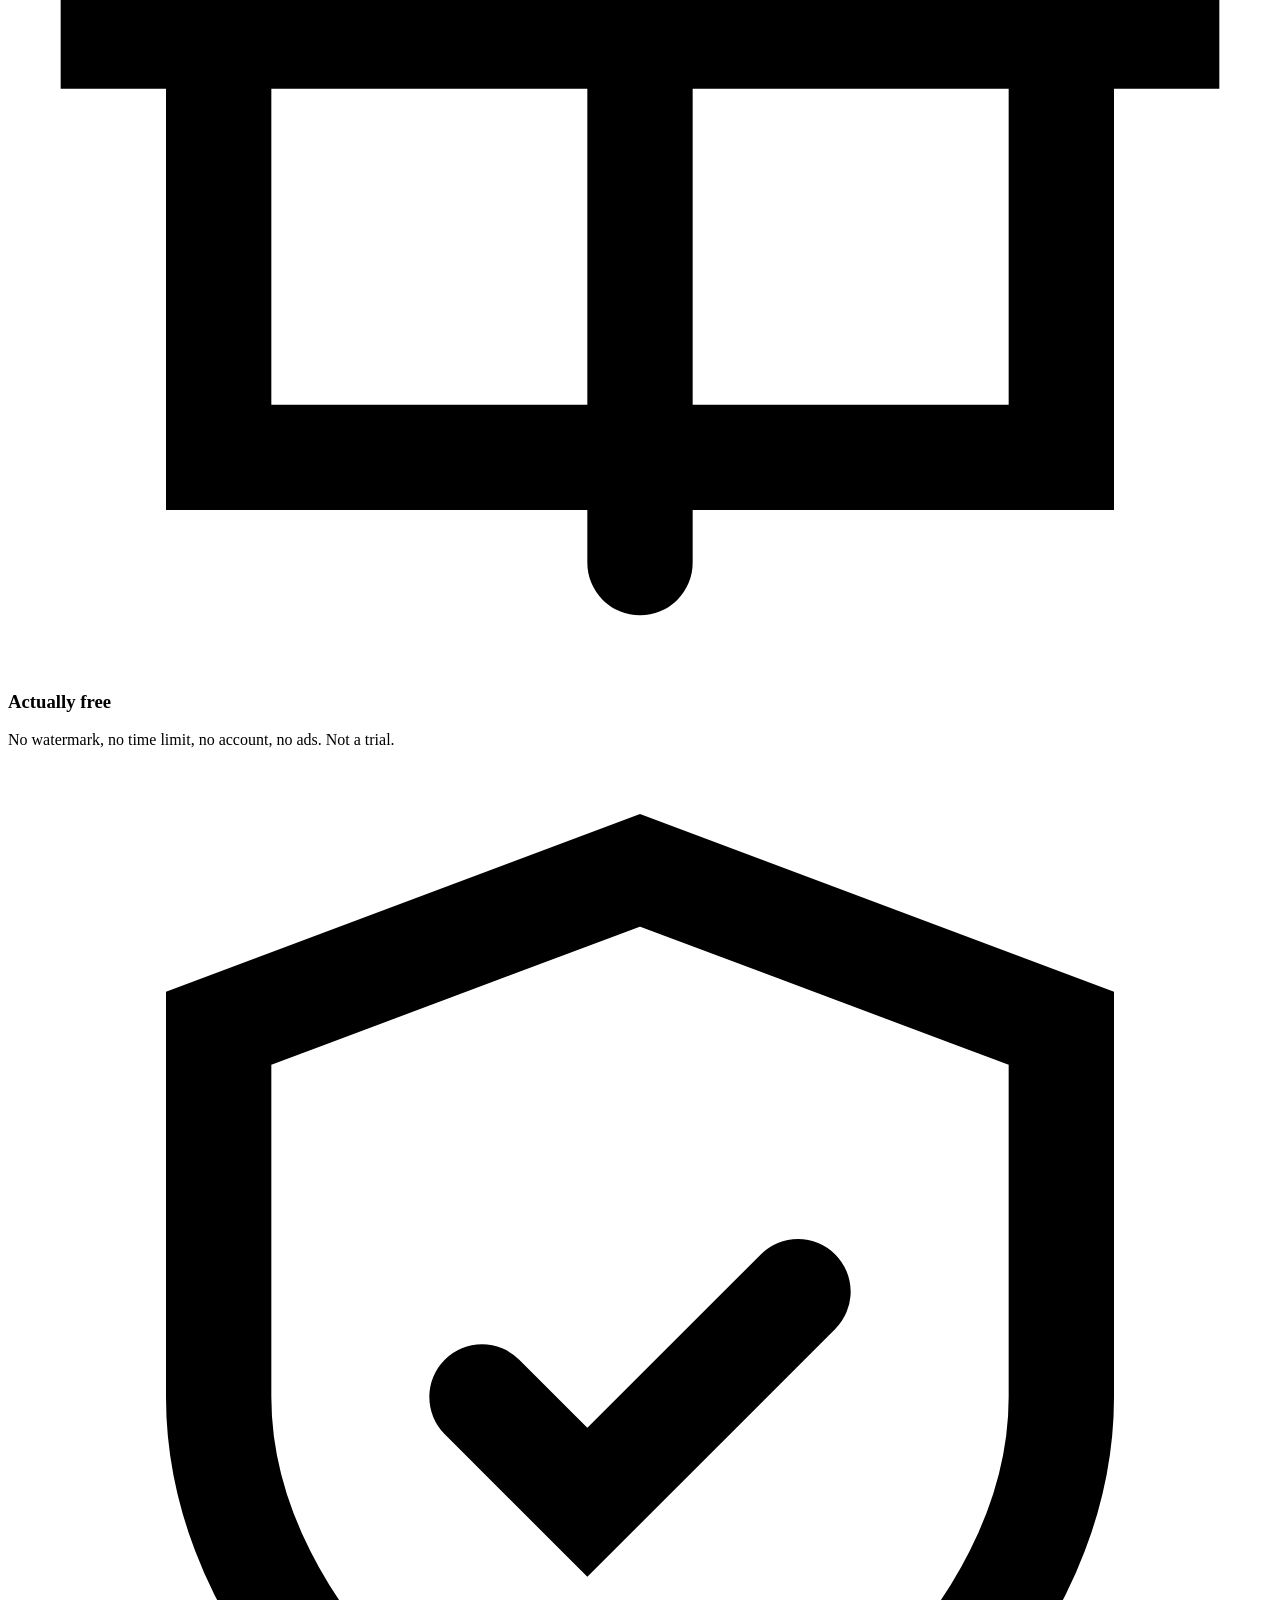
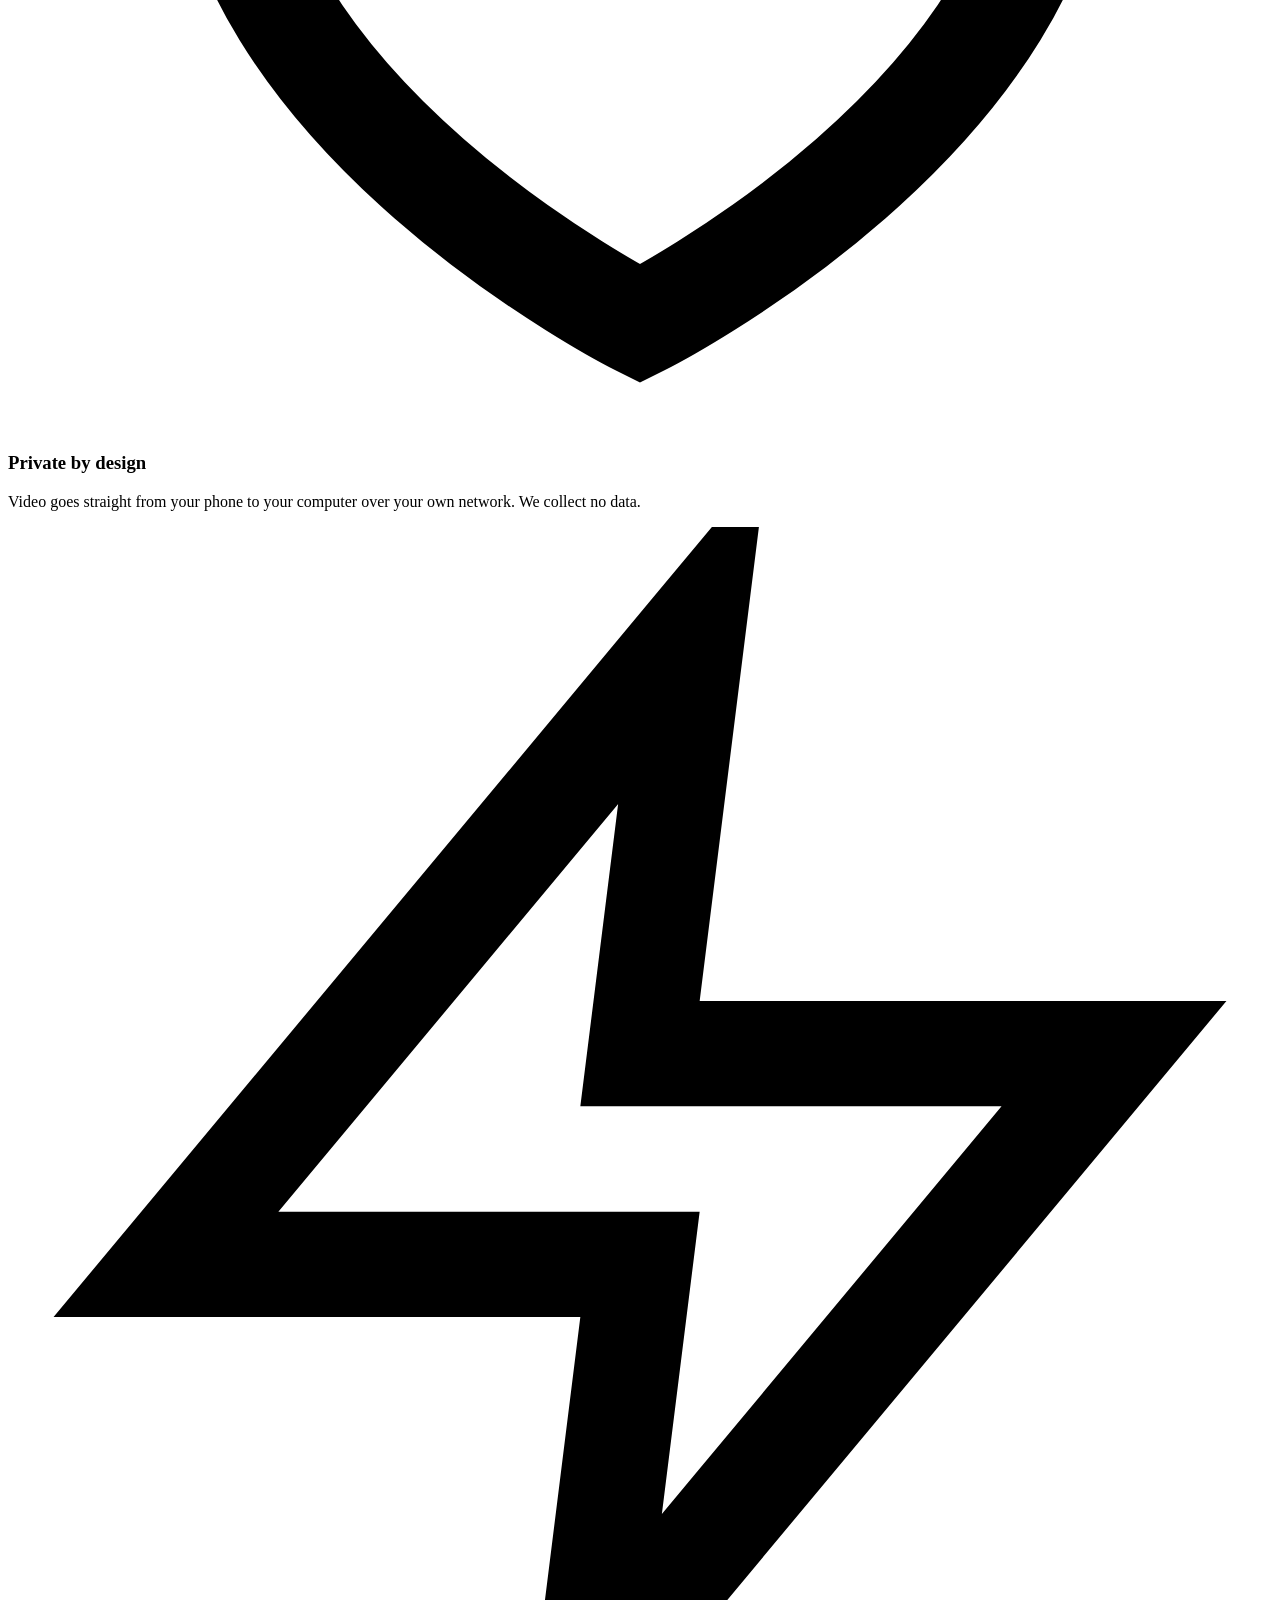
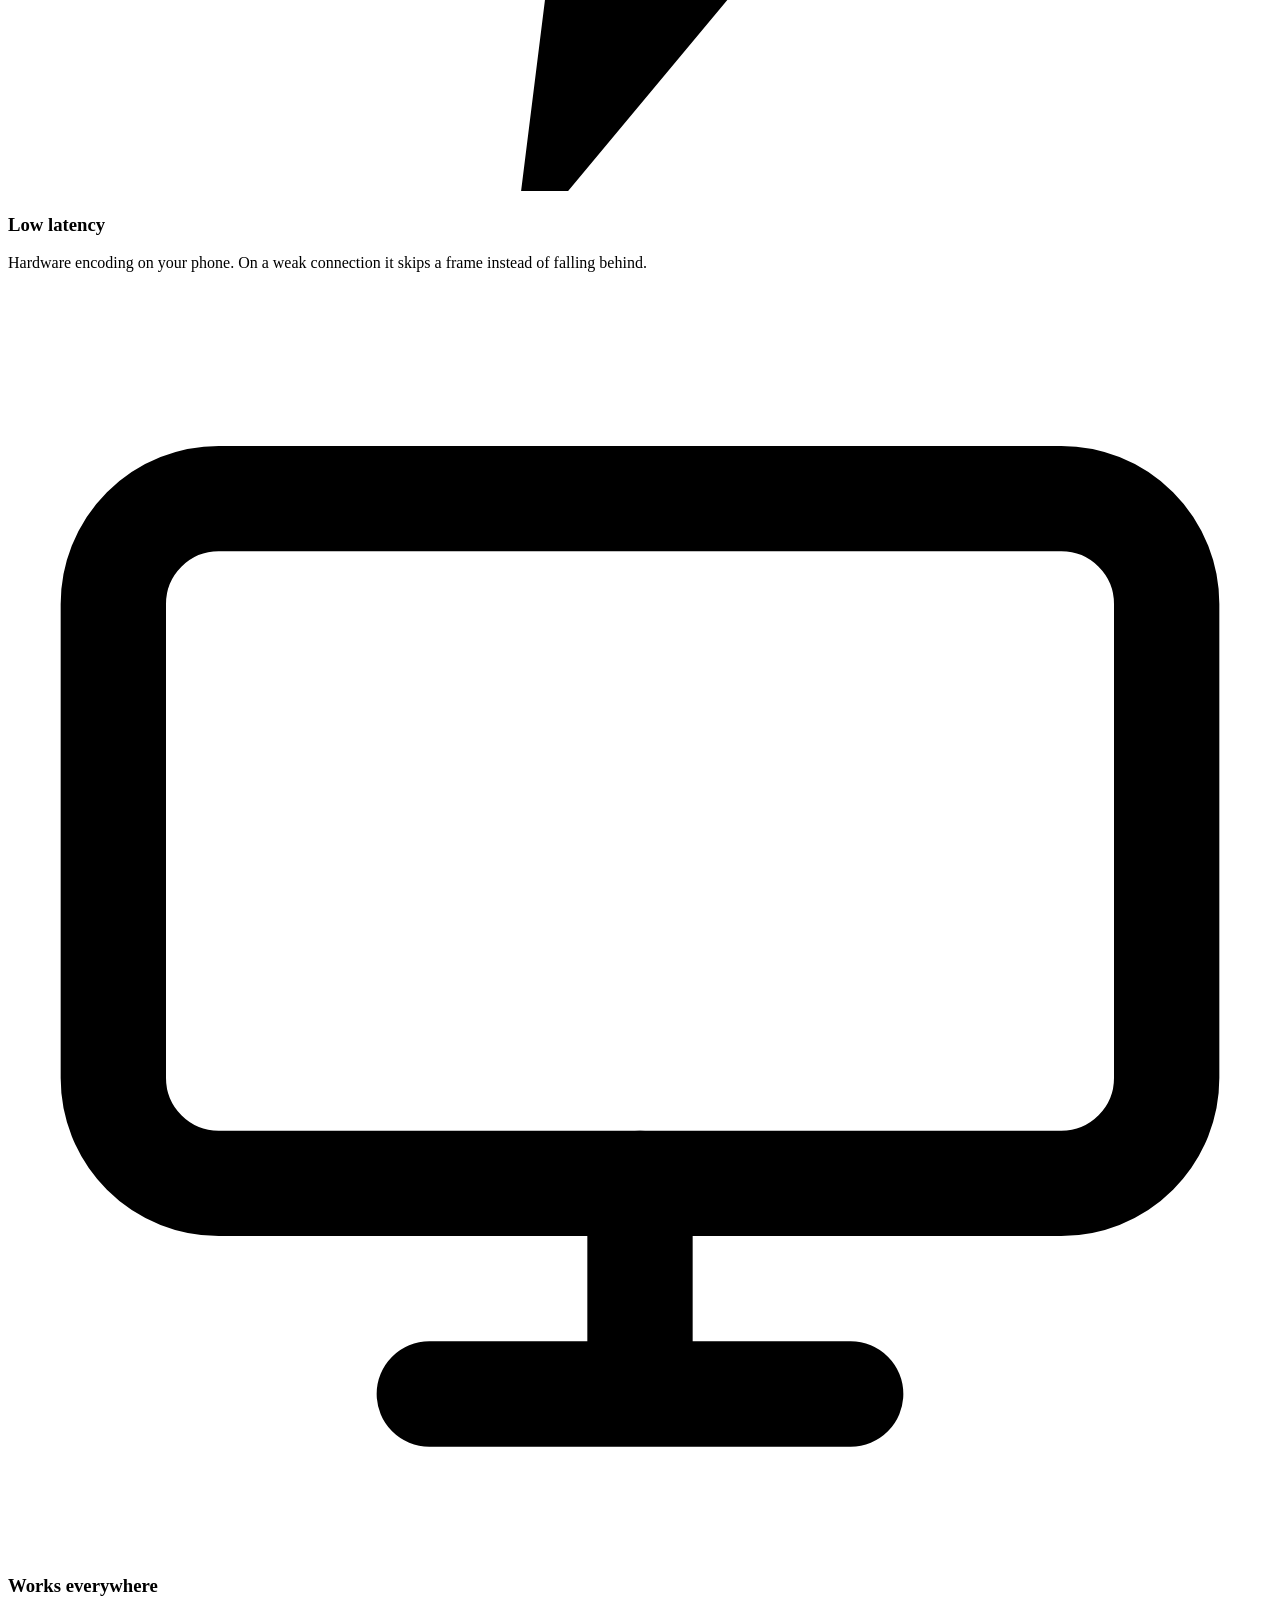
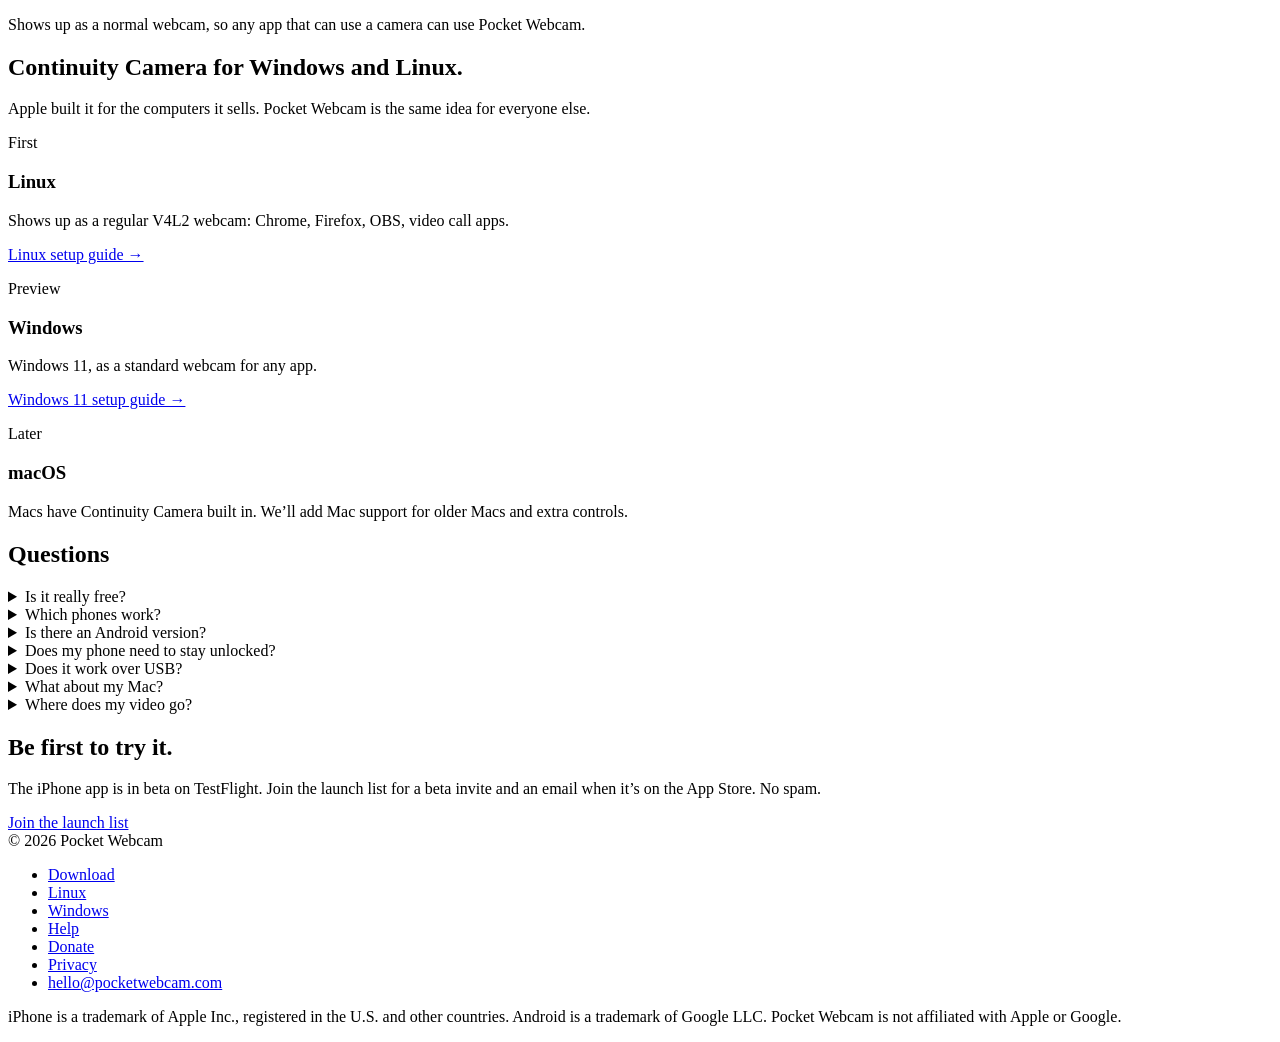
==== commit 979bef22: "Website: Linux 0.2.0 downloads (.deb, .rpm, tarball), Windows 0.2.0 installer, pairing in the connec" ====
--- a/website/index.html
+++ b/website/index.html
@@ -209,7 +209,7 @@
           </li>
           <li>
             <h3>Open the app on your phone</h3>
-            <p>Your computer finds it on the same Wi-Fi network and connects by itself.</p>
+            <p>Pair it with your computer once by scanning a code. After that they find each other on your Wi-Fi and connect by themselves.</p>
           </li>
           <li>
             <h3>Pick “Pocket Webcam”</h3>
